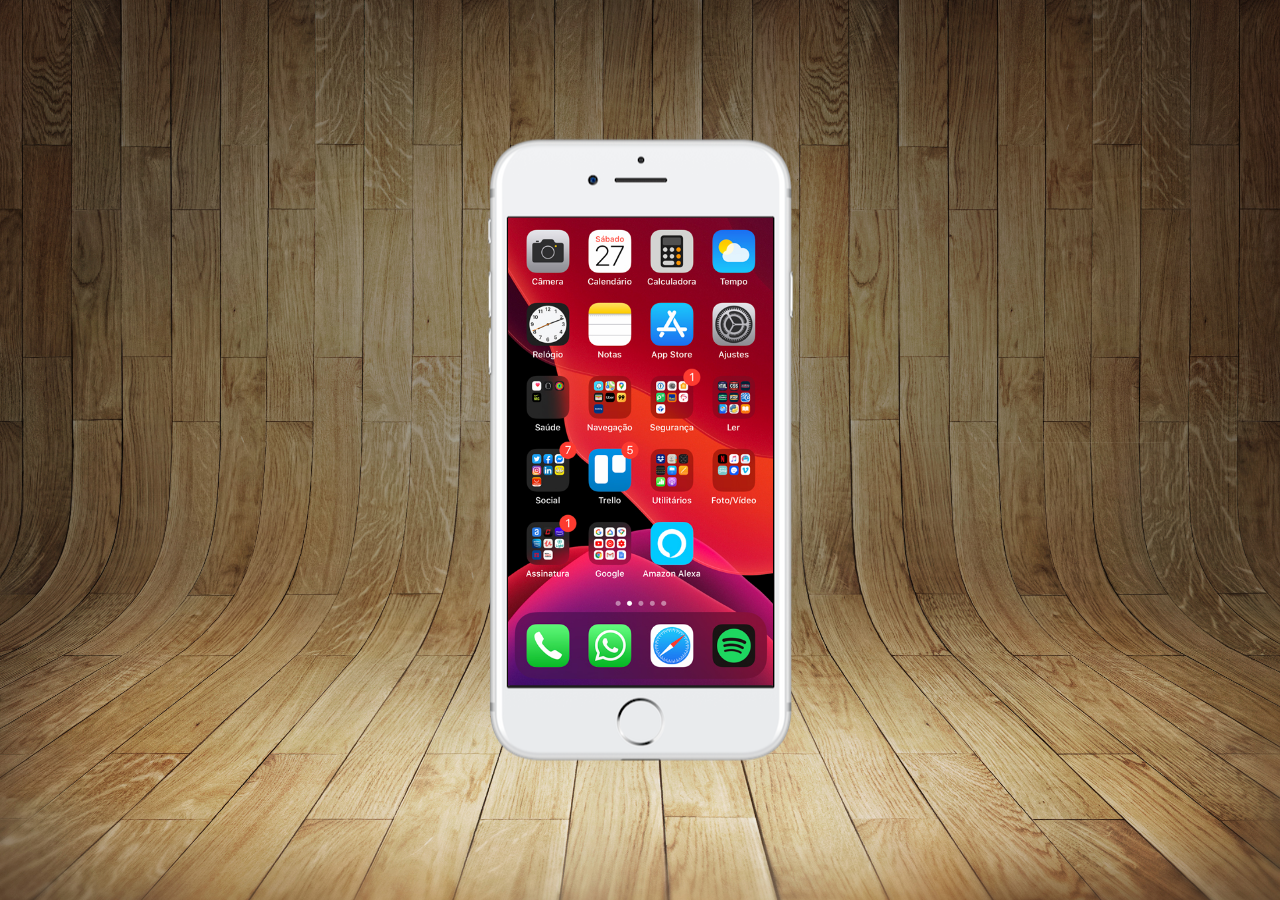
==== index.html @ 992f9d66 "quase finalizando" ====
<!DOCTYPE html>
<html lang="pt-br">
<head>
    <meta charset="UTF-8">
    <meta name="viewport" content="width=device-width, initial-scale=1.0">
    <title>projeto redes sociais</title>
    <link rel="stylesheet" href="style.css">
</head>
<body>
    <main>
        <section id="telefone">
            
            <iframe src="home.html" frameborder="0" name="tela"></iframe>

            
        </section>

        <section id="redes-sociais">

        </section>
    </main>
</body>
</html>
---- style.css ----
@charset "UTF-8";

*{
    margin: 0px;
    padding: 0px;
}
html, body{
    height: 100vh; /* Altura da tela */
    width: 100vw;   /* Largura da tela */
    background-color: black; /* Cor de fundo */
}
body{
    background-image: url('imagens/fundo-madeira.jpg');
    background-size: cover;
    background-repeat: no-repeat;
    background-position: top center;
}
main{
    height: 100vh; /* Altura da tela */
    position: relative;
}
section#telefone{
    position: absolute;
    top: 50%;
    left: 50%;
    transform: translate( -50%, -50%);
    width: 310px;
    height: 627px;
    background-image: url(imagens/frame-iphone.png);
    background-repeat: no-repeat;
    
}
iframe{
    position: relative;
    top: 81px;
    left: 23px; 
    width: 265px;
    height: 468px;
    
}
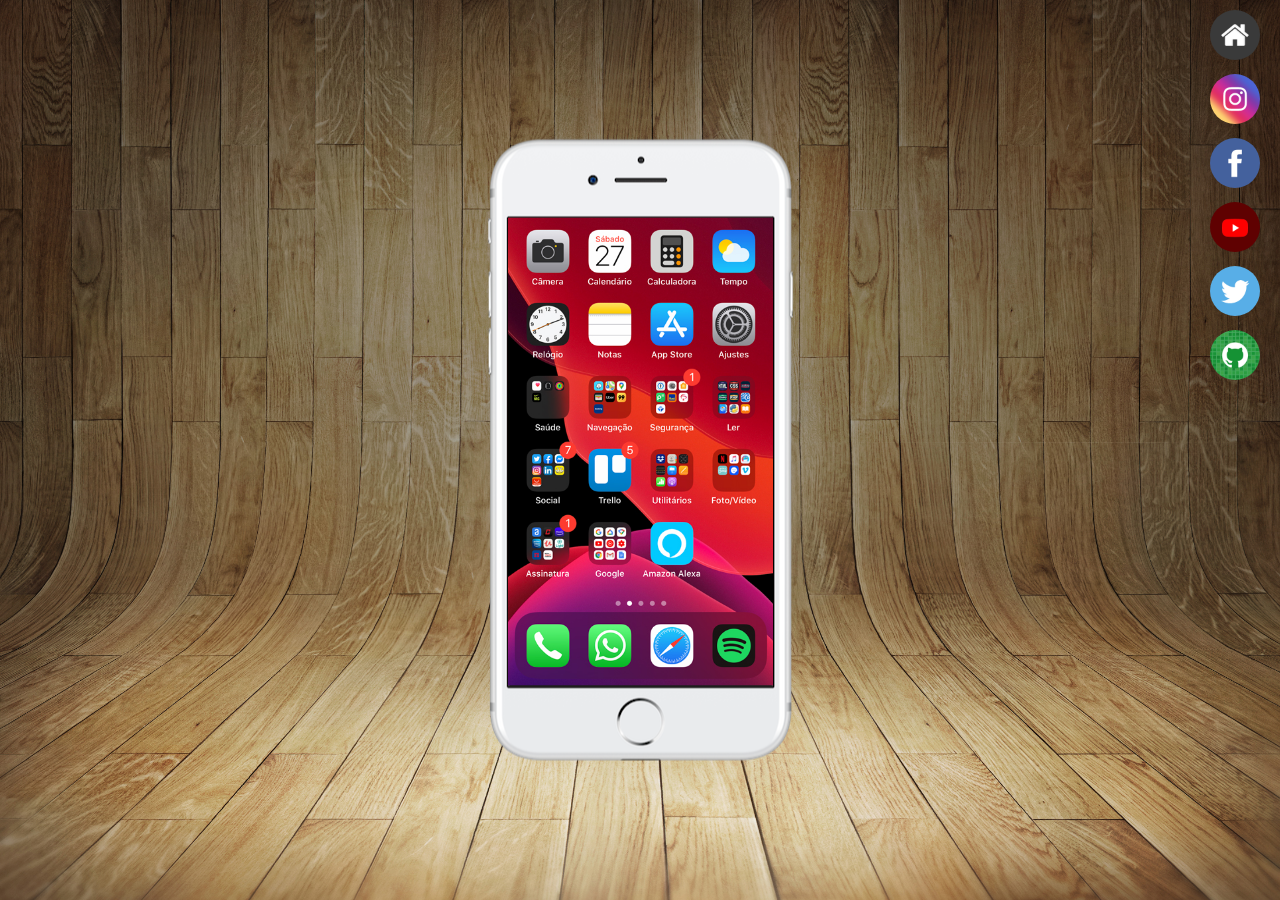
==== commit 5fd2460e: "imagem do iphone e botões quase prontos" ====
--- a/index.html
+++ b/index.html
@@ -10,13 +10,25 @@
     <main>
         <section id="telefone">
             
-            <iframe src="home.html" frameborder="0" name="tela"></iframe>
+            <iframe src="home.html" frameborder="0" name="tela">
+                Seu navegador não é compativel
+            </iframe>
 
             
         </section>
 
         <section id="redes-sociais">
-
+            <a href="imagens/tela-home.jpg" target="tela"><img src="imagens/logo-home.jpg" alt="instagram"></a>
+            <br>
+            <a href="imagens/tela-instagram.jpg" target="tela"><img src="imagens/logo-instagram.jpg" alt="instagram"></a>
+            <br>
+            <a href="imagens/tela-facebook.jpg" target="tela"><img src="imagens/logo-facebook.jpg" alt="facebook"></a>
+            <br>
+            <a href="imagens/logo-youtube.jpg" target="tela"><img src="imagens/logo-youtube.jpg" alt="youtube"></a>
+            <br>
+            <a href="imagens/logo-twitter.jpg" target="tela"><img src="imagens/logo-twitter.jpg" alt="twitter"></a>
+            <br>
+            <a href="imagens/tela-github.jpg" target="tela"><img src="imagens/logo-github.jpg" alt="github"></a>
         </section>
     </main>
 </body>
--- a/style.css
+++ b/style.css
@@ -37,4 +37,23 @@
     width: 265px;
     height: 468px;
     
+}
+section#redes-sociais{
+    text-align: right;
+    
+    
+}
+section#redes-sociais img{
+    width: 50px;
+    margin-top: 10px;
+    margin-right: 20px;
+    border-radius: 50%;
+    background-size: cover;
+    
+}
+section#redes-sociais img:hover{
+    transform: translate( -6px, -3px );
+    box-sizing: border-box;
+    border: 2px solid rgb(255, 255, 255);
+    transition: 1s;
 }